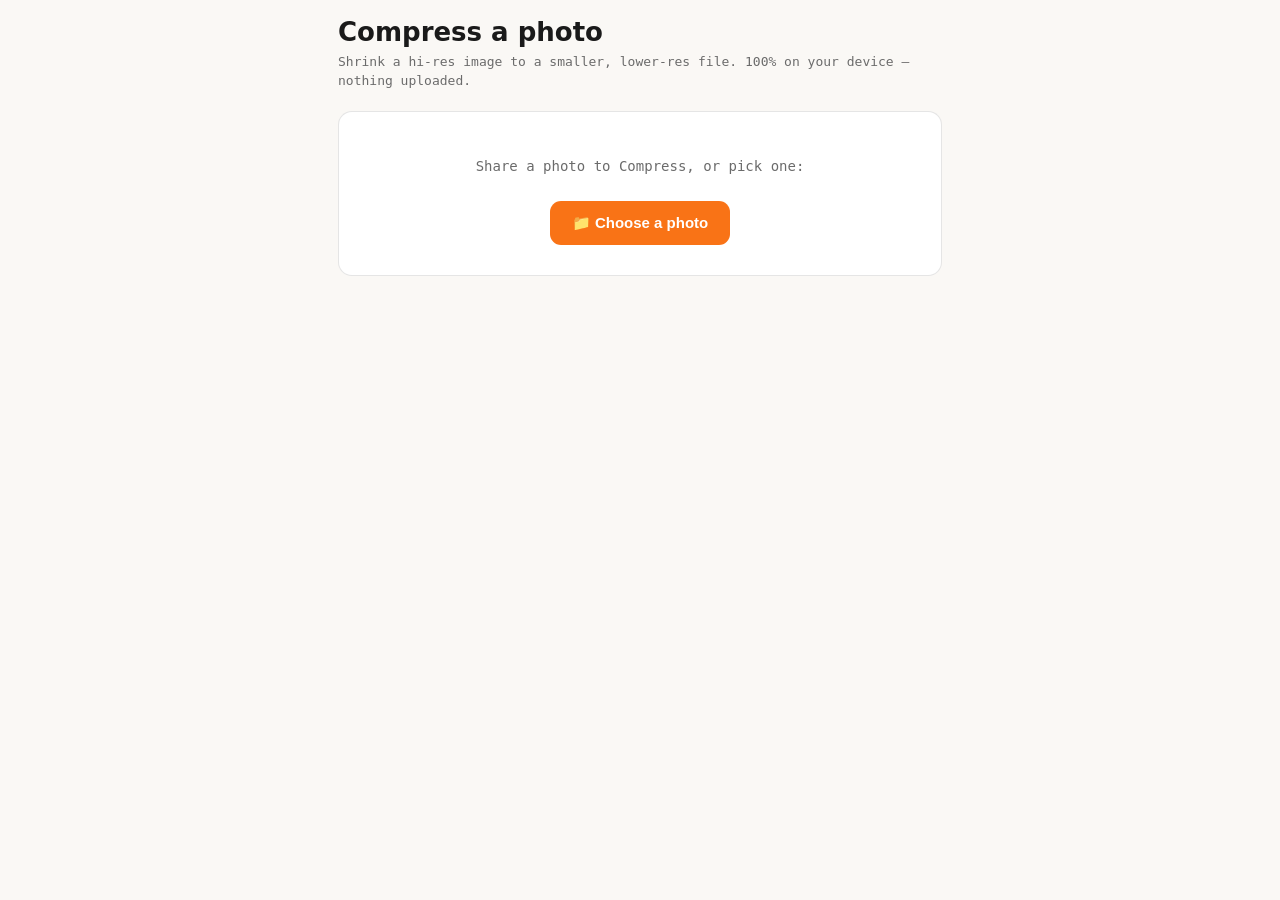
==== photos/index.html @ 4aa69a2f "Add real image compressor at /photos (canvas downscale + JPEG re-encode); route shared images there" ====
<!DOCTYPE html>
<html lang="en">
<head>
    <meta charset="UTF-8">
    <meta name="viewport" content="width=device-width, initial-scale=1.0, viewport-fit=cover">
    <meta name="theme-color" content="#FAF8F5">
    <title>Compress a photo — compress.applesauce.chat</title>
    <link rel="manifest" href="/manifest.json">
    <link rel="icon" href="data:image/svg+xml,<svg xmlns='http://www.w3.org/2000/svg' viewBox='0 0 100 100'><rect width='100' height='100' rx='22' fill='%23F97316'/><text x='50' y='70' text-anchor='middle' font-size='56' font-family='monospace' fill='white'>↓</text></svg>">
    <style>
        :root {
            --bg: #FAF8F5;
            --surface: #FFFFFF;
            --text: #1A1A1A;
            --text-2: #6B6B6B;
            --text-3: #A0A0A0;
            --accent: #F97316;
            --border: rgba(0, 0, 0, 0.1);
            --good: #10B981;
        }
        @media (prefers-color-scheme: dark) {
            :root {
                --bg: #111117; --surface: #1A1A22; --text: #F5F5F7;
                --text-2: #A0A0A8; --text-3: #6B6B72; --border: rgba(255,255,255,0.1);
            }
        }
        * { box-sizing: border-box; }
        body {
            margin: 0; padding: 18px;
            font: 14px/1.5 'Space Mono', ui-monospace, SFMono-Regular, monospace;
            background: var(--bg); color: var(--text);
            padding-bottom: max(18px, env(safe-area-inset-bottom, 0));
            padding-top: max(18px, env(safe-area-inset-top, 0));
            max-width: 640px; margin: 0 auto;
        }
        h1 { font: 700 26px/1.15 'Space Grotesk', system-ui, sans-serif; margin: 0 0 4px; }
        .lead { color: var(--text-2); margin: 0 0 20px; font-size: 13px; }
        .card {
            background: var(--surface); border: 1px solid var(--border);
            border-radius: 14px; padding: 16px; margin-bottom: 14px;
        }
        .preview-wrap { text-align: center; }
        img.preview { max-width: 100%; max-height: 46vh; border-radius: 10px; display: none; }
        .stats { display: grid; grid-template-columns: 1fr auto 1fr; gap: 10px; align-items: center; margin: 14px 0 4px; }
        .stat { text-align: center; }
        .stat .big { font: 700 22px/1.1 'Space Grotesk', system-ui, sans-serif; }
        .stat .sub { color: var(--text-3); font-size: 11px; text-transform: uppercase; letter-spacing: .05em; }
        .arrow { color: var(--accent); font-size: 22px; font-weight: 700; }
        .saved { text-align: center; color: var(--good); font-weight: 700; font-size: 14px; margin-top: 6px; }
        label.ctl { display: block; margin: 16px 0 6px; font-size: 12px; color: var(--text-2); text-transform: uppercase; letter-spacing: .05em; }
        .seg { display: flex; gap: 6px; flex-wrap: wrap; }
        .seg button {
            flex: 1 1 0; min-width: 64px; padding: 9px 6px; border-radius: 9px;
            border: 1px solid var(--border); background: var(--bg); color: var(--text);
            font: 600 13px 'Space Mono', monospace; cursor: pointer;
        }
        .seg button.active { background: var(--accent); color: #fff; border-color: var(--accent); }
        input[type=range] { width: 100%; accent-color: var(--accent); }
        .qval { color: var(--accent); font-weight: 700; }
        .actions { display: flex; gap: 10px; margin-top: 8px; }
        .btn {
            flex: 1; padding: 14px; border-radius: 11px; border: none; cursor: pointer;
            font: 700 15px 'Space Grotesk', system-ui, sans-serif;
        }
        .btn-primary { background: var(--accent); color: #fff; }
        .btn-ghost { background: var(--bg); color: var(--text); border: 1px solid var(--border); }
        .btn:disabled { opacity: .5; cursor: default; }
        .empty { text-align: center; padding: 30px 10px; }
        .empty p { color: var(--text-2); }
        .pick {
            display: inline-block; margin-top: 10px; padding: 13px 22px; border-radius: 11px;
            background: var(--accent); color: #fff; font: 700 15px 'Space Grotesk', sans-serif; cursor: pointer;
        }
        input[type=file] { display: none; }
        .busy { color: var(--text-2); text-align: center; padding: 20px; }
        a.home { color: var(--text-3); font-size: 12px; text-decoration: none; }
    </style>
</head>
<body>
    <h1>Compress a photo</h1>
    <p class="lead">Shrink a hi-res image to a smaller, lower-res file. 100% on your device — nothing uploaded.</p>

    <div id="empty" class="card empty">
        <p>Share a photo to Compress, or pick one:</p>
        <label class="pick">📁 Choose a photo<input id="file" type="file" accept="image/*"></label>
    </div>

    <div id="busy" class="busy" style="display:none">Loading photo…</div>

    <div id="result" style="display:none">
        <div class="card preview-wrap">
            <img id="preview" class="preview" alt="preview">
            <div class="stats">
                <div class="stat"><div class="big" id="origSize">—</div><div class="sub" id="origDim">original</div></div>
                <div class="arrow">→</div>
                <div class="stat"><div class="big" id="newSize">—</div><div class="sub" id="newDim">compressed</div></div>
            </div>
            <div class="saved" id="saved"></div>
        </div>

        <div class="card">
            <label class="ctl">Max resolution (long edge)</label>
            <div class="seg" id="resSeg">
                <button data-edge="1280">1280</button>
                <button data-edge="1920">1080p</button>
                <button data-edge="2560" class="active">2560</button>
                <button data-edge="4096">4K</button>
                <button data-edge="0">Full</button>
            </div>
            <label class="ctl">Quality · <span class="qval" id="qval">80</span></label>
            <input type="range" id="quality" min="40" max="95" value="80" step="5">
        </div>

        <div class="actions">
            <button class="btn btn-primary" id="save">Save photo</button>
            <label class="btn btn-ghost" style="text-align:center" for="file2">New photo</label>
            <input id="file2" type="file" accept="image/*">
        </div>
        <p style="text-align:center;margin-top:14px"><a class="home" href="/">← Compress video instead</a></p>
    </div>

<script>
const $ = (s) => document.querySelector(s);
let sourceBitmap = null, sourceName = 'photo.jpg', originalSize = 0;
let outBlob = null, edge = 2560, quality = 0.80;

function fmt(bytes) {
    if (bytes < 1024) return bytes + ' B';
    if (bytes < 1048576) return (bytes / 1024).toFixed(0) + ' KB';
    return (bytes / 1048576).toFixed(2) + ' MB';
}

async function loadShared() {
    const id = new URLSearchParams(location.search).get('id');
    if (!id) return false;
    try {
        const resp = await fetch('/__share-probe/' + encodeURIComponent(id));
        if (!resp.ok) return false;
        const blob = await resp.blob();
        sourceName = decodeURIComponent(resp.headers.get('X-Original-Name') || 'photo.jpg');
        await loadBlob(blob);
        history.replaceState(null, '', location.pathname);
        return true;
    } catch (_) { return false; }
}

async function loadBlob(blob) {
    originalSize = blob.size;
    if (sourceBitmap && sourceBitmap.close) sourceBitmap.close();
    sourceBitmap = await createImageBitmap(blob);
    $('#empty').style.display = 'none';
    $('#busy').style.display = 'none';
    $('#result').style.display = 'block';
    $('#origSize').textContent = fmt(originalSize);
    $('#origDim').textContent = sourceBitmap.width + '×' + sourceBitmap.height;
    await recompress();
}

async function recompress() {
    if (!sourceBitmap) return;
    const sw = sourceBitmap.width, sh = sourceBitmap.height;
    let tw = sw, th = sh;
    if (edge > 0 && Math.max(sw, sh) > edge) {
        const scale = edge / Math.max(sw, sh);
        tw = Math.round(sw * scale); th = Math.round(sh * scale);
    }
    const canvas = document.createElement('canvas');
    canvas.width = tw; canvas.height = th;
    const ctx = canvas.getContext('2d');
    ctx.imageSmoothingQuality = 'high';
    ctx.drawImage(sourceBitmap, 0, 0, tw, th);
    outBlob = await new Promise((r) => canvas.toBlob(r, 'image/jpeg', quality));
    $('#preview').src = URL.createObjectURL(outBlob);
    $('#preview').style.display = 'inline-block';
    $('#newSize').textContent = fmt(outBlob.size);
    $('#newDim').textContent = tw + '×' + th;
    const pct = originalSize ? Math.round((1 - outBlob.size / originalSize) * 100) : 0;
    $('#saved').textContent = pct > 0 ? `${pct}% smaller · saved ${fmt(originalSize - outBlob.size)}`
                                      : 'Already small — try lower quality';
}

function outName() {
    const base = sourceName.replace(/\.[^.]+$/, '') || 'photo';
    return base + '-compressed.jpg';
}

// Controls
$('#resSeg').addEventListener('click', (e) => {
    const b = e.target.closest('button'); if (!b) return;
    [...$('#resSeg').children].forEach((x) => x.classList.remove('active'));
    b.classList.add('active');
    edge = parseInt(b.dataset.edge, 10);
    recompress();
});
$('#quality').addEventListener('input', (e) => { $('#qval').textContent = e.target.value; });
$('#quality').addEventListener('change', (e) => { quality = parseInt(e.target.value, 10) / 100; recompress(); });

$('#save').addEventListener('click', async () => {
    if (!outBlob) return;
    const file = new File([outBlob], outName(), { type: 'image/jpeg' });
    // Prefer native share (lets you save to Photos on mobile); fall back to download.
    if (navigator.canShare && navigator.canShare({ files: [file] })) {
        try { await navigator.share({ files: [file] }); return; }
        catch (err) { if (err.name === 'AbortError') return; }
    }
    const a = document.createElement('a');
    a.href = URL.createObjectURL(outBlob); a.download = outName(); a.click();
    URL.revokeObjectURL(a.href);
    if (navigator.vibrate) navigator.vibrate(10);
});

['#file', '#file2'].forEach((sel) => $(sel).addEventListener('change', (e) => {
    const f = e.target.files[0]; if (f) loadBlob(f);
}));

(async function init() {
    if (new URLSearchParams(location.search).get('id')) {
        $('#empty').style.display = 'none';
        $('#busy').style.display = 'block';
        const ok = await loadShared();
        if (!ok) { $('#busy').style.display = 'none'; $('#empty').style.display = 'block'; }
    }
})();
</script>
</body>
</html>
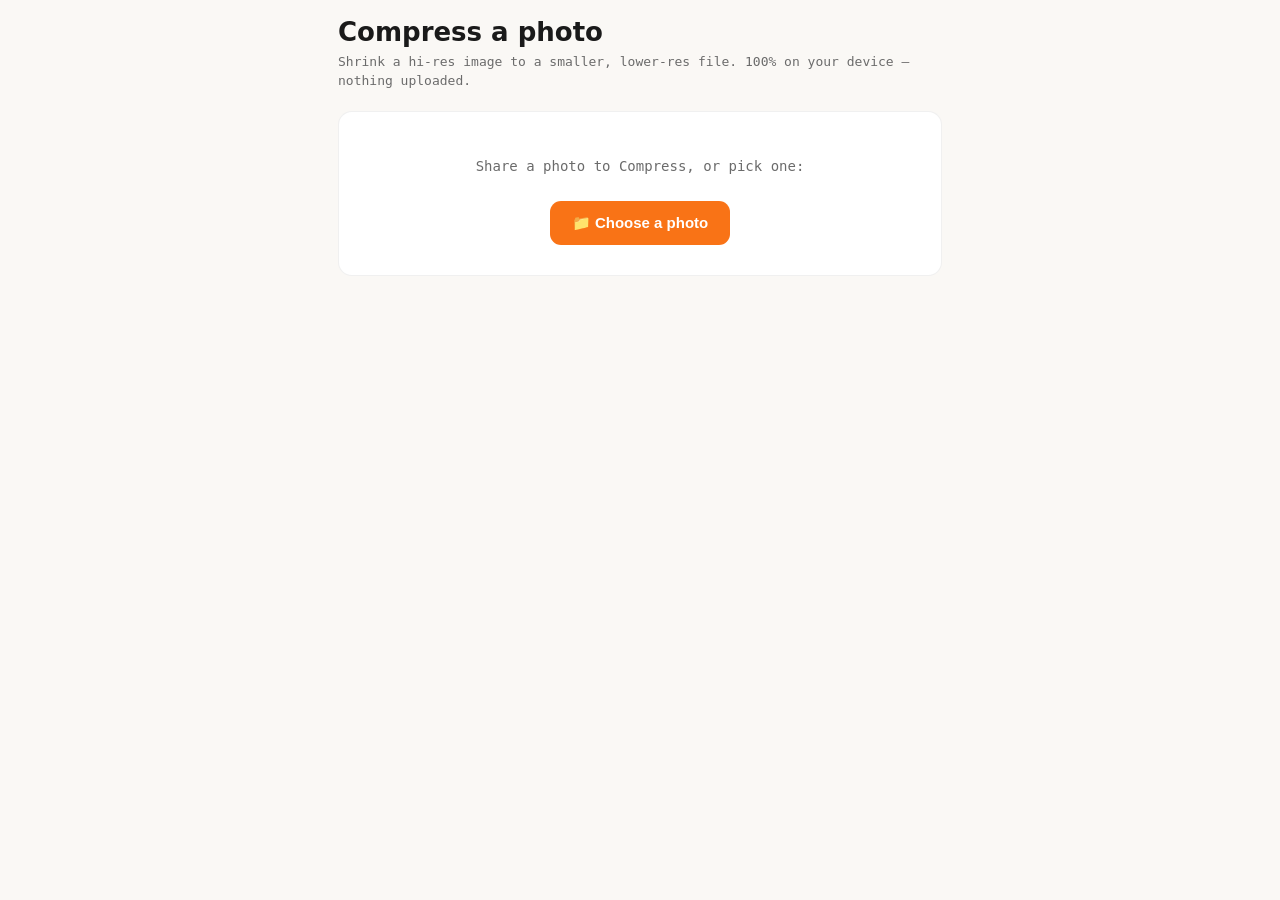
==== commit f0ef08c1: "Unify sub-pages: shared.js (formatBytes/shareOrCopy), align CSS tokens in photos/ and v/, register S" ====
--- a/photos/index.html
+++ b/photos/index.html
@@ -15,7 +15,7 @@
             --text-2: #6B6B6B;
             --text-3: #A0A0A0;
             --accent: #F97316;
-            --border: rgba(0, 0, 0, 0.1);
+            --border: rgba(0, 0, 0, 0.06);
             --good: #10B981;
         }
         @media (prefers-color-scheme: dark) {
@@ -47,6 +47,7 @@
         .stat .sub { color: var(--text-3); font-size: 11px; text-transform: uppercase; letter-spacing: .05em; }
         .arrow { color: var(--accent); font-size: 22px; font-weight: 700; }
         .saved { text-align: center; color: var(--good); font-weight: 700; font-size: 14px; margin-top: 6px; }
+        .meta-note { text-align: center; color: var(--text-3); font-size: 11px; margin-top: 4px; }
         label.ctl { display: block; margin: 16px 0 6px; font-size: 12px; color: var(--text-2); text-transform: uppercase; letter-spacing: .05em; }
         .seg { display: flex; gap: 6px; flex-wrap: wrap; }
         .seg button {
@@ -96,6 +97,7 @@
                 <div class="stat"><div class="big" id="newSize">—</div><div class="sub" id="newDim">compressed</div></div>
             </div>
             <div class="saved" id="saved"></div>
+            <div class="meta-note" id="metaNote"></div>
         </div>
 
         <div class="card">
@@ -119,15 +121,18 @@
         <p style="text-align:center;margin-top:14px"><a class="home" href="/">← Compress video instead</a></p>
     </div>
 
+<script src="piexif.min.js"></script>
+<script src="/shared.js"></script>
 <script>
 const $ = (s) => document.querySelector(s);
 let sourceBitmap = null, sourceName = 'photo.jpg', originalSize = 0;
 let outBlob = null, edge = 2560, quality = 0.80;
-
-function fmt(bytes) {
-    if (bytes < 1024) return bytes + ' B';
-    if (bytes < 1048576) return (bytes / 1024).toFixed(0) + ' KB';
-    return (bytes / 1048576).toFixed(2) + ' MB';
+let exifObj = null;        // parsed EXIF from the original (JPEG only)
+let sourceIsJpeg = false;
+const fmt = CompressShared.formatBytes;
+
+if ('serviceWorker' in navigator) {
+    navigator.serviceWorker.register('/sw.js').catch(() => {});
 }
 
 async function loadShared() {
@@ -144,16 +149,49 @@
     } catch (_) { return false; }
 }
 
+function blobToDataURL(blob) {
+    return new Promise((res, rej) => {
+        const r = new FileReader();
+        r.onload = () => res(r.result);
+        r.onerror = rej;
+        r.readAsDataURL(blob);
+    });
+}
+
 async function loadBlob(blob) {
     originalSize = blob.size;
     if (sourceBitmap && sourceBitmap.close) sourceBitmap.close();
     sourceBitmap = await createImageBitmap(blob);
+
+    // Read EXIF from the original so we can carry it onto the compressed file.
+    // piexifjs only handles JPEG; other formats just won't have EXIF to keep.
+    exifObj = null;
+    sourceIsJpeg = (blob.type === 'image/jpeg' || blob.type === 'image/jpg' || /\.jpe?g$/i.test(sourceName));
+    if (sourceIsJpeg && window.piexif) {
+        try { exifObj = piexif.load(await blobToDataURL(blob)); }
+        catch (_) { exifObj = null; }
+    }
+
     $('#empty').style.display = 'none';
     $('#busy').style.display = 'none';
     $('#result').style.display = 'block';
     $('#origSize').textContent = fmt(originalSize);
     $('#origDim').textContent = sourceBitmap.width + '×' + sourceBitmap.height;
     await recompress();
+}
+
+function hasExifData(obj) {
+    if (!obj) return false;
+    return ['0th', 'Exif', 'GPS'].some((k) => obj[k] && Object.keys(obj[k]).length > 0);
+}
+
+function dataURLtoBlob(dataUrl) {
+    const [head, b64] = dataUrl.split(',');
+    const mime = (head.match(/:(.*?);/) || [])[1] || 'image/jpeg';
+    const bin = atob(b64);
+    const arr = new Uint8Array(bin.length);
+    for (let i = 0; i < bin.length; i++) arr[i] = bin.charCodeAt(i);
+    return new Blob([arr], { type: mime });
 }
 
 async function recompress() {
@@ -169,7 +207,28 @@
     const ctx = canvas.getContext('2d');
     ctx.imageSmoothingQuality = 'high';
     ctx.drawImage(sourceBitmap, 0, 0, tw, th);
-    outBlob = await new Promise((r) => canvas.toBlob(r, 'image/jpeg', quality));
+
+    // Re-attach the original EXIF (date, GPS, camera) to the recompressed JPEG.
+    // createImageBitmap already baked in display orientation, so reset the
+    // Orientation tag to 1 to avoid double-rotation, and sync the dimension tags.
+    let metaKept = false;
+    if (exifObj && hasExifData(exifObj)) {
+        try {
+            const jpegDataUrl = canvas.toDataURL('image/jpeg', quality);
+            exifObj['0th'][piexif.ImageIFD.Orientation] = 1;
+            exifObj['0th'][piexif.ImageIFD.ImageWidth] = tw;
+            exifObj['0th'][piexif.ImageIFD.ImageLength] = th;
+            exifObj['Exif'][piexif.ExifIFD.PixelXDimension] = tw;
+            exifObj['Exif'][piexif.ExifIFD.PixelYDimension] = th;
+            const merged = piexif.insert(piexif.dump(exifObj), jpegDataUrl);
+            outBlob = dataURLtoBlob(merged);
+            metaKept = true;
+        } catch (_) { outBlob = null; }
+    }
+    if (!outBlob) {
+        outBlob = await new Promise((r) => canvas.toBlob(r, 'image/jpeg', quality));
+    }
+
     $('#preview').src = URL.createObjectURL(outBlob);
     $('#preview').style.display = 'inline-block';
     $('#newSize').textContent = fmt(outBlob.size);
@@ -177,6 +236,10 @@
     const pct = originalSize ? Math.round((1 - outBlob.size / originalSize) * 100) : 0;
     $('#saved').textContent = pct > 0 ? `${pct}% smaller · saved ${fmt(originalSize - outBlob.size)}`
                                       : 'Already small — try lower quality';
+    const hasGps = exifObj && exifObj['GPS'] && Object.keys(exifObj['GPS']).length > 0;
+    $('#metaNote').textContent = metaKept
+        ? `✓ metadata kept${hasGps ? ' (incl. GPS location)' : ''}`
+        : (sourceIsJpeg ? '' : 'metadata not available for this format');
 }
 
 function outName() {
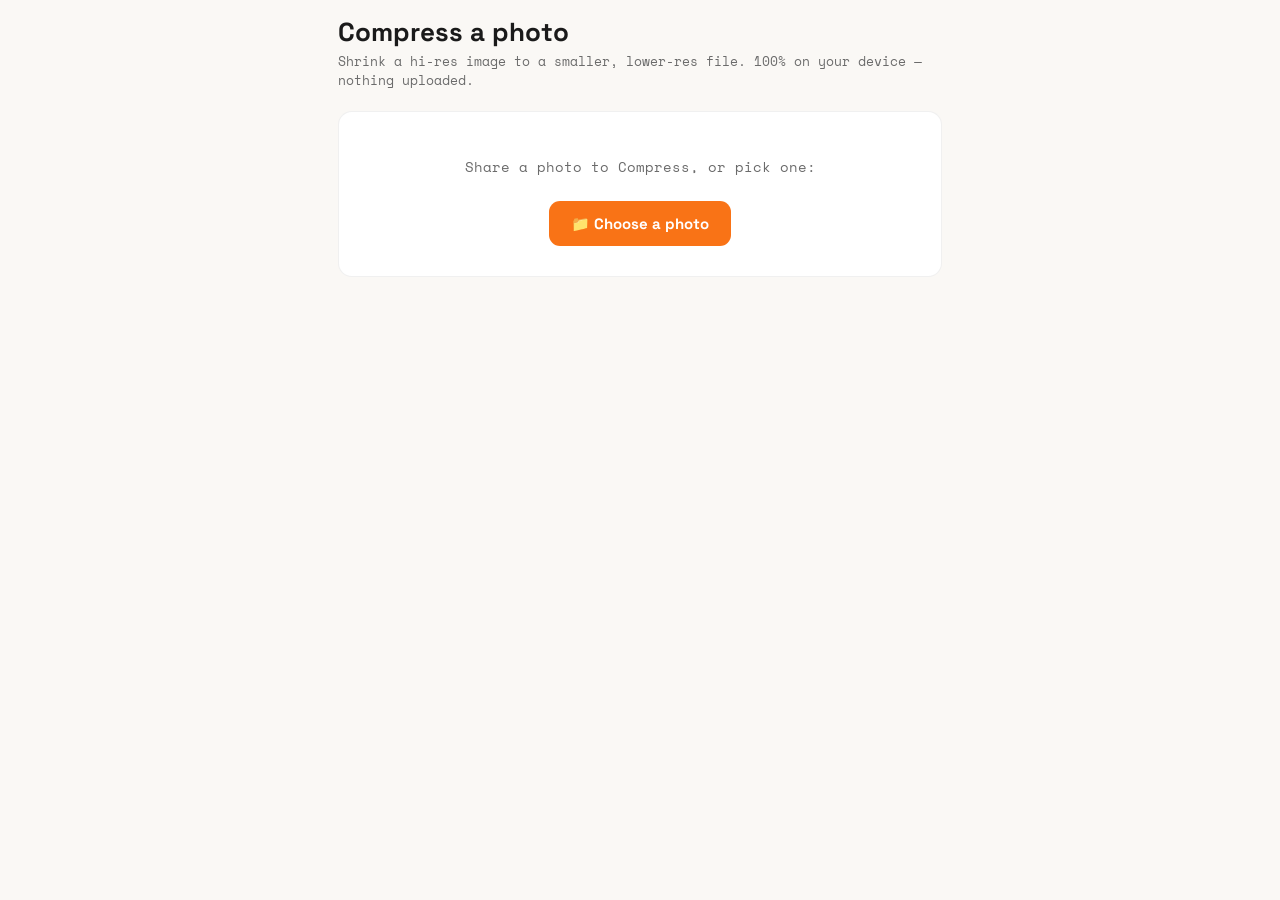
==== commit 95ef42b7: "Round 7: editor infinite-loop fix, honest copy, human error messages, /v/ + error-path tests - gener" ====
--- a/photos/index.html
+++ b/photos/index.html
@@ -5,6 +5,9 @@
     <meta name="viewport" content="width=device-width, initial-scale=1.0, viewport-fit=cover">
     <meta name="theme-color" content="#FAF8F5">
     <title>Compress a photo — compress.applesauce.chat</title>
+    <link rel="preconnect" href="https://fonts.googleapis.com">
+    <link rel="preconnect" href="https://fonts.gstatic.com" crossorigin>
+    <link href="https://fonts.googleapis.com/css2?family=Space+Grotesk:wght@400;500;600;700&family=Space+Mono:wght@400;700&display=swap" rel="stylesheet">
     <link rel="manifest" href="/manifest.json">
     <link rel="icon" href="data:image/svg+xml,<svg xmlns='http://www.w3.org/2000/svg' viewBox='0 0 100 100'><rect width='100' height='100' rx='22' fill='%23F97316'/><text x='50' y='70' text-anchor='middle' font-size='56' font-family='monospace' fill='white'>↓</text></svg>">
     <style>
